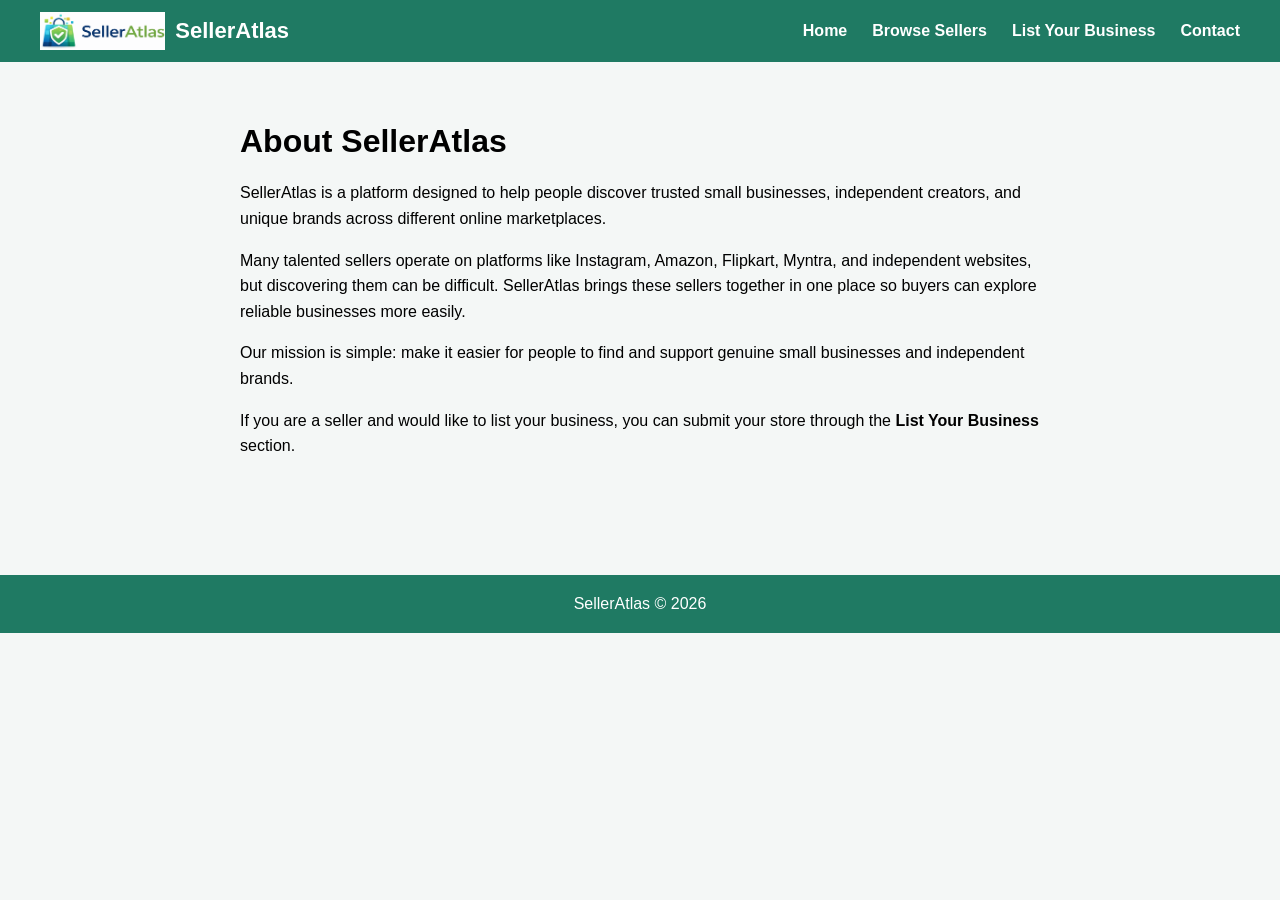
==== about.html @ 09beb5b5 "Create about.html" ====
<!DOCTYPE html>
<html>

<head>

<title>About SellerAtlas</title>

<style>

body{
font-family:Arial;
margin:0;
background:#f4f7f6;
}

/* HEADER */

header{
background:#1F7A63;
padding:12px 30px;
}

.navContainer{
display:flex;
align-items:center;
justify-content:space-between;
max-width:1200px;
margin:auto;
}

.logoSection{
display:flex;
align-items:center;
gap:10px;
}

.logo{
height:38px;
}

.brandName{
font-size:22px;
font-weight:bold;
color:white;
}

nav{
display:flex;
gap:25px;
}

nav a{
color:white;
text-decoration:none;
font-weight:600;
}

/* PAGE */

.container{
max-width:800px;
margin:auto;
padding:40px;
}

h1{
margin-bottom:20px;
}

p{
line-height:1.6;
margin-bottom:16px;
}

/* FOOTER */

footer{
margin-top:60px;
padding:20px;
background:#1F7A63;
color:white;
text-align:center;
}

</style>

</head>

<body>

<header>

<div class="navContainer">

<div class="logoSection">
<img src="logo.png" class="logo">
<span class="brandName">SellerAtlas</span>
</div>

<nav>
<a href="index.html">Home</a>
<a href="sellers.html">Browse Sellers</a>
<a href="submit.html">List Your Business</a>
<a href="contact.html">Contact</a>
</nav>

</div>

</header>

<div class="container">

<h1>About SellerAtlas</h1>

<p>
SellerAtlas is a platform designed to help people discover trusted small businesses,
independent creators, and unique brands across different online marketplaces.
</p>

<p>
Many talented sellers operate on platforms like Instagram, Amazon, Flipkart,
Myntra, and independent websites, but discovering them can be difficult.
SellerAtlas brings these sellers together in one place so buyers can explore
reliable businesses more easily.
</p>

<p>
Our mission is simple: make it easier for people to find and support genuine
small businesses and independent brands.
</p>

<p>
If you are a seller and would like to list your business, you can submit your
store through the <strong>List Your Business</strong> section.
</p>

</div>

<footer>

SellerAtlas © 2026

</footer>

</body>
</html>
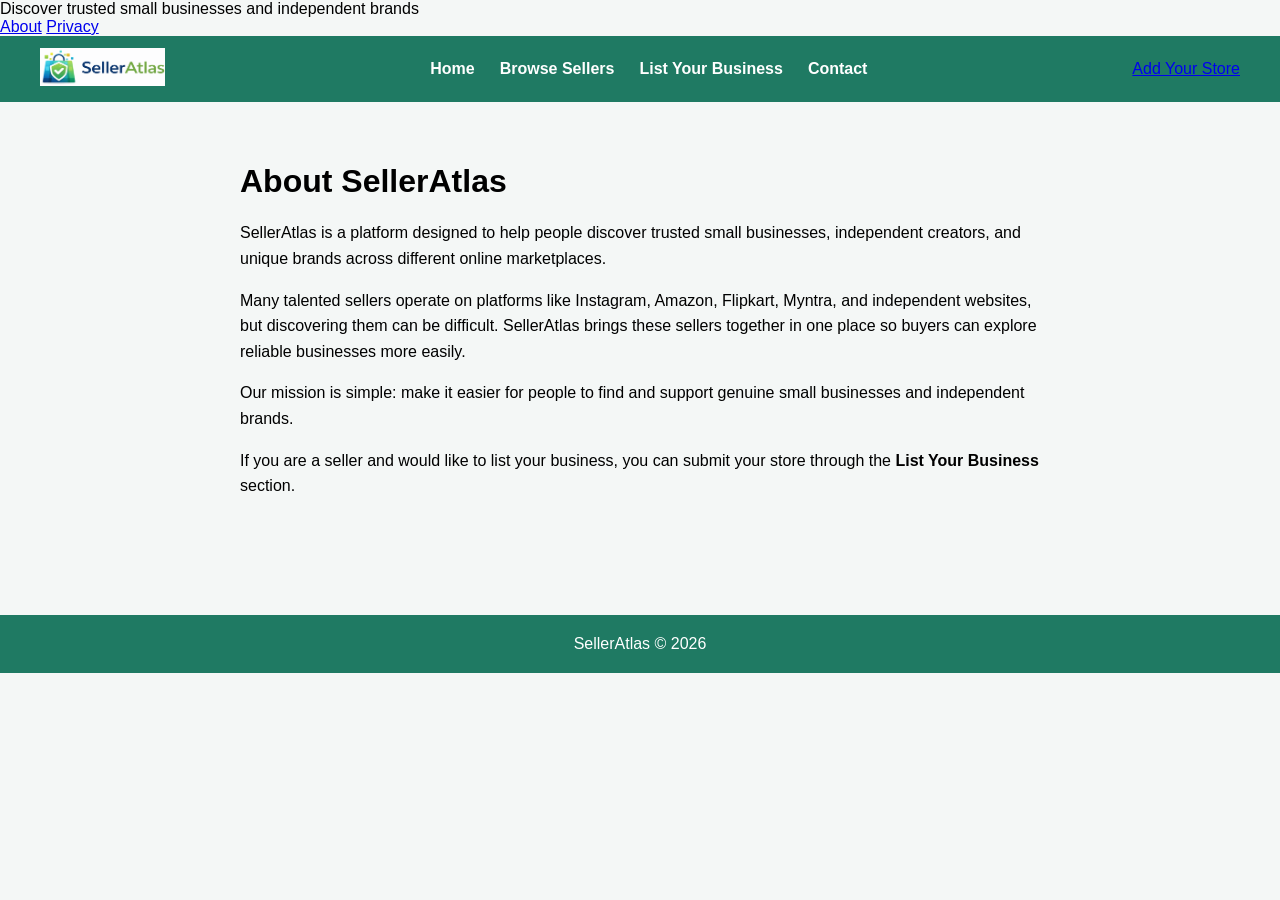
==== commit 52e80bd3: "Update about.html" ====
--- a/about.html
+++ b/about.html
@@ -4,7 +4,7 @@
 <head>
 
 <title>About SellerAtlas</title>
-
+<link rel="icon" type="image/png" href="/favicon.png">
 <style>
 
 body{
@@ -88,26 +88,39 @@
 
 <body>
 
-<header>
+<div class="topBar">
+<div class="topBarContent">
+
+<span>Discover trusted small businesses and independent brands</span>
+
+<div class="topLinks">
+<a href="/about.html">About</a>
+<a href="/privacy.html">Privacy</a>
+</div>
+
+</div>
+</div>
+
+<header class="navbar">
 
 <div class="navContainer">
 
-<div class="logoSection">
-<img src="logo.png" class="logo">
-<span class="brandName">SellerAtlas</span>
-</div>
+<a href="/">
+<img src="/logo.png" class="logo" alt="SellerAtlas">
+</a>
 
-<nav>
-<a href="index.html">Home</a>
-<a href="sellers.html">Browse Sellers</a>
-<a href="submit.html">List Your Business</a>
-<a href="contact.html">Contact</a>
+<nav class="navLinks">
+<a href="/">Home</a>
+<a href="/sellers.html">Browse Sellers</a>
+<a href="/submit.html">List Your Business</a>
+<a href="/contact.html">Contact</a>
 </nav>
+
+<a class="ctaButton" href="/submit.html">Add Your Store</a>
 
 </div>
 
 </header>
-
 <div class="container">
 
 <h1>About SellerAtlas</h1>
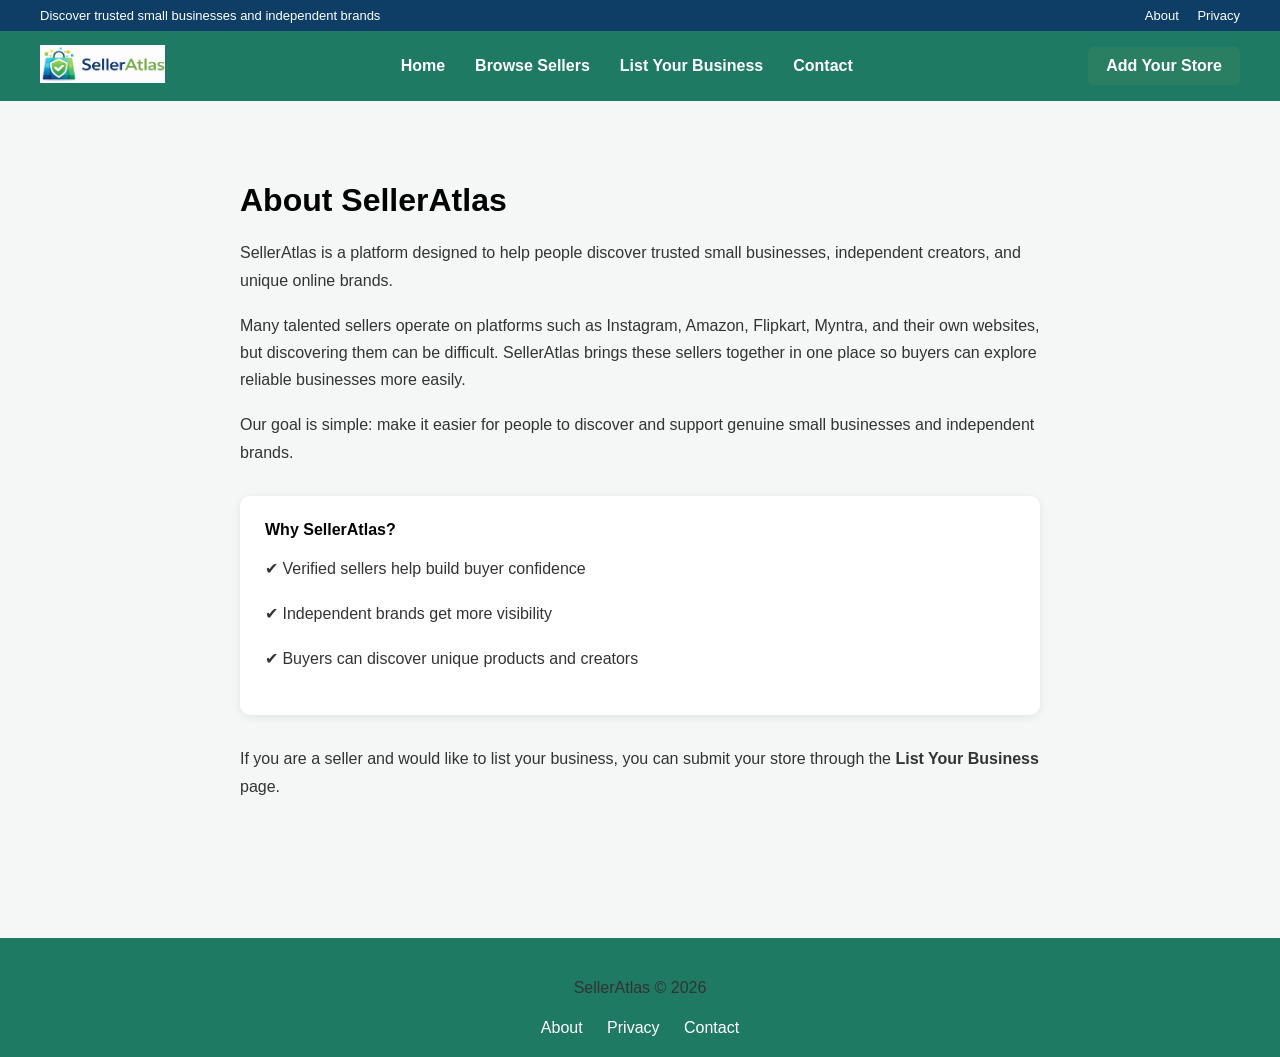
==== commit 228d2f86: "Update about.html" ====
--- a/about.html
+++ b/about.html
@@ -1,66 +1,99 @@
 <!DOCTYPE html>
-<html>
+<html lang="en">
 
 <head>
 
+<meta charset="UTF-8">
+<meta name="viewport" content="width=device-width, initial-scale=1">
+
 <title>About SellerAtlas</title>
+
+<meta name="description" content="SellerAtlas helps people discover trusted small businesses, independent creators, and unique online brands across different marketplaces.">
+
 <link rel="icon" type="image/png" href="/favicon.png">
+
 <style>
 
 body{
-font-family:Arial;
+font-family:Arial, Helvetica, sans-serif;
 margin:0;
 background:#f4f7f6;
 }
 
-/* HEADER */
-
-header{
+/* TOP BAR */
+
+.topBar{
+background:#0e3d66;
+color:white;
+font-size:13px;
+}
+
+.topBarContent{
+max-width:1200px;
+margin:auto;
+display:flex;
+justify-content:space-between;
+align-items:center;
+padding:8px 20px;
+}
+
+.topLinks a{
+color:white;
+text-decoration:none;
+margin-left:15px;
+}
+
+
+/* NAVBAR */
+
+.navbar{
 background:#1F7A63;
-padding:12px 30px;
+padding:14px 30px;
 }
 
 .navContainer{
+max-width:1200px;
+margin:auto;
 display:flex;
 align-items:center;
 justify-content:space-between;
-max-width:1200px;
-margin:auto;
-}
-
-.logoSection{
-display:flex;
-align-items:center;
-gap:10px;
 }
 
 .logo{
 height:38px;
 }
 
-.brandName{
-font-size:22px;
+.navLinks{
+display:flex;
+gap:30px;
+}
+
+.navLinks a{
+color:white;
+text-decoration:none;
+font-weight:600;
+}
+
+.ctaButton{
+background:#2a7f62;
+color:white;
+padding:10px 18px;
+border-radius:6px;
+text-decoration:none;
 font-weight:bold;
-color:white;
-}
-
-nav{
-display:flex;
-gap:25px;
-}
-
-nav a{
-color:white;
-text-decoration:none;
-font-weight:600;
-}
+}
+
+.ctaButton:hover{
+background:#236b52;
+}
+
 
 /* PAGE */
 
 .container{
 max-width:800px;
 margin:auto;
-padding:40px;
+padding:60px 20px;
 }
 
 h1{
@@ -68,9 +101,22 @@
 }
 
 p{
-line-height:1.6;
-margin-bottom:16px;
-}
+line-height:1.7;
+margin-bottom:18px;
+color:#333;
+}
+
+
+/* TRUST BOX */
+
+.trustBox{
+background:white;
+padding:25px;
+border-radius:10px;
+box-shadow:0 2px 10px rgba(0,0,0,0.08);
+margin-top:30px;
+}
+
 
 /* FOOTER */
 
@@ -82,13 +128,23 @@
 text-align:center;
 }
 
+footer a{
+color:white;
+text-decoration:none;
+margin:0 10px;
+}
+
 </style>
 
 </head>
 
 <body>
 
+
+<!-- TOP BAR -->
+
 <div class="topBar">
+
 <div class="topBarContent">
 
 <span>Discover trusted small businesses and independent brands</span>
@@ -99,14 +155,18 @@
 </div>
 
 </div>
-</div>
+
+</div>
+
+
+<!-- NAVBAR -->
 
 <header class="navbar">
 
 <div class="navContainer">
 
 <a href="/">
-<img src="/logo.png" class="logo" alt="SellerAtlas">
+<img src="/logo.png" alt="SellerAtlas" class="logo">
 </a>
 
 <nav class="navLinks">
@@ -121,39 +181,71 @@
 </div>
 
 </header>
+
+
+<!-- PAGE CONTENT -->
+
 <div class="container">
 
 <h1>About SellerAtlas</h1>
 
 <p>
 SellerAtlas is a platform designed to help people discover trusted small businesses,
-independent creators, and unique brands across different online marketplaces.
-</p>
-
-<p>
-Many talented sellers operate on platforms like Instagram, Amazon, Flipkart,
-Myntra, and independent websites, but discovering them can be difficult.
+independent creators, and unique online brands.
+</p>
+
+<p>
+Many talented sellers operate on platforms such as Instagram, Amazon, Flipkart,
+Myntra, and their own websites, but discovering them can be difficult.
 SellerAtlas brings these sellers together in one place so buyers can explore
 reliable businesses more easily.
 </p>
 
 <p>
-Our mission is simple: make it easier for people to find and support genuine
+Our goal is simple: make it easier for people to discover and support genuine
 small businesses and independent brands.
 </p>
 
-<p>
-If you are a seller and would like to list your business, you can submit your
-store through the <strong>List Your Business</strong> section.
-</p>
-
-</div>
+<div class="trustBox">
+
+<strong>Why SellerAtlas?</strong>
+
+<p>
+✔ Verified sellers help build buyer confidence
+</p>
+
+<p>
+✔ Independent brands get more visibility
+</p>
+
+<p>
+✔ Buyers can discover unique products and creators
+</p>
+
+</div>
+
+<p style="margin-top:30px;">
+If you are a seller and would like to list your business, you can submit your store through the
+<strong>List Your Business</strong> page.
+</p>
+
+</div>
+
+
+<!-- FOOTER -->
 
 <footer>
 
-SellerAtlas © 2026
+<p>SellerAtlas © 2026</p>
+
+<div>
+<a href="/about.html">About</a>
+<a href="/privacy.html">Privacy</a>
+<a href="/contact.html">Contact</a>
+</div>
 
 </footer>
+
 
 </body>
 </html>
